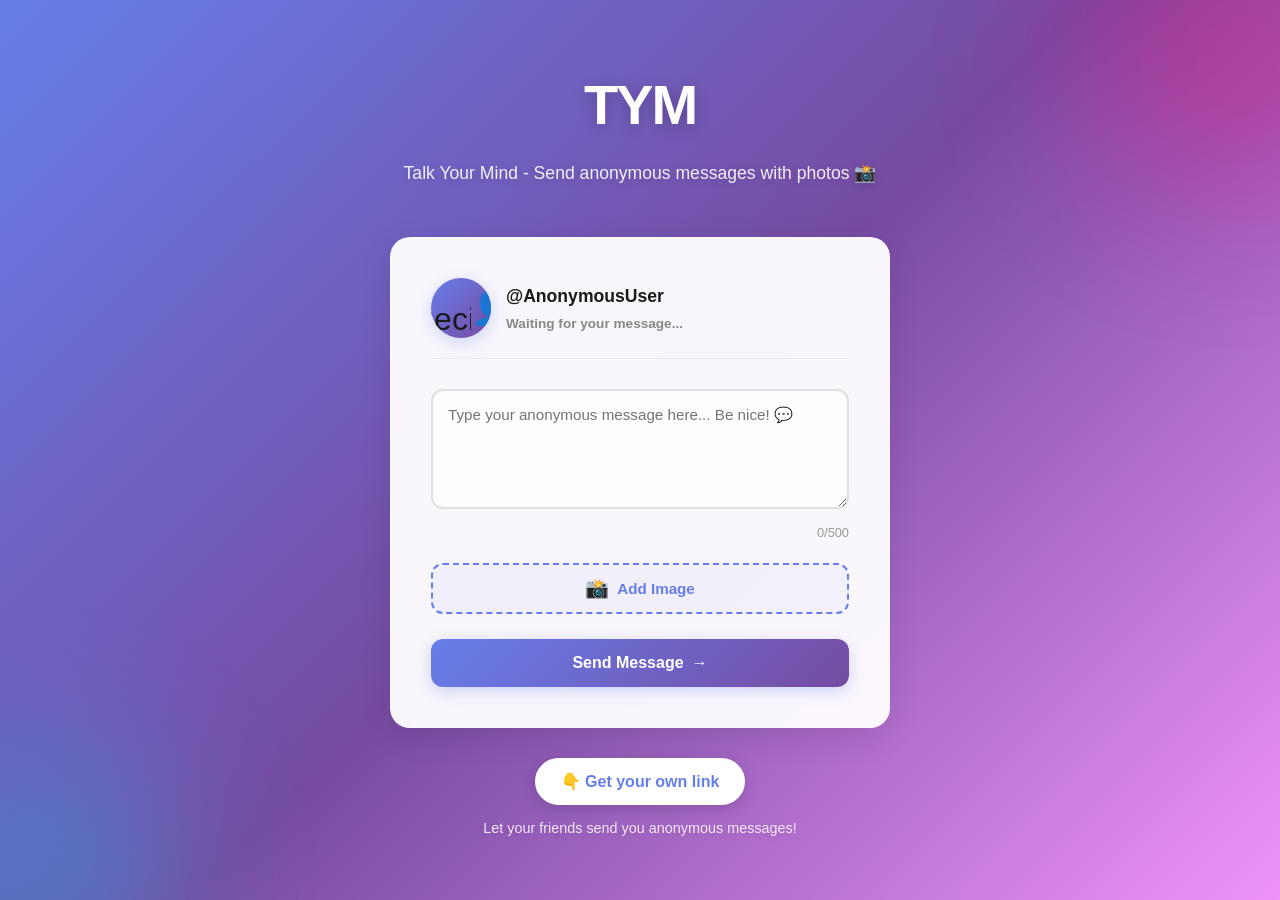
==== index.html @ b66834a2 "Update" ====
<!DOCTYPE html>
<html lang="en">
<head>
    <meta charset="UTF-8">
    <meta name="viewport" content="width=device-width, initial-scale=1.0">
    <title>TYM - Talk Your Mind | Anonymous Messages + Photos</title>
    <link rel="stylesheet" href="style.css">
</head>
<body>
    <!-- Background Animation -->
    <div class="background">
        <div class="gradient-bg"></div>
        <div class="blur-shapes shape1"></div>
        <div class="blur-shapes shape2"></div>
    </div>

    <!-- Main Container -->
    <div class="container">
        <!-- Header -->
        <header class="header">
            <h1 class="title">TYM</h1>
            <p class="subtitle">Talk Your Mind - Send anonymous messages with photos 📸</p>
        </header>

        <!-- Hero Section - Message Card -->
        <div class="card">
            <!-- User Profile Section -->
            <div class="profile-section">
                <div class="avatar-placeholder">
                    <img id="recipientAvatar" class="recipient-avatar" src="" alt="Recipient avatar">
                    <span id="recipientAvatarFallback" class="avatar-fallback">👤</span>
                </div>
                <div class="profile-info">
                    <h2 class="username">@AnonymousUser</h2>
                    <p class="status">Waiting for your message...</p>
                </div>
            </div>

            <!-- Message Input -->
            <div class="input-group">
                <textarea 
                    id="messageInput" 
                    class="message-textarea" 
                    placeholder="Type your anonymous message here... Be nice! 💬"
                    maxlength="500"
                ></textarea>
                <div class="char-count">
                    <span id="charCount">0</span>/500
                </div>
            </div>

            <!-- Image Upload Section -->
            <div class="image-upload-section">
                <input 
                    type="file" 
                    id="imageInput" 
                    class="file-input" 
                    accept="image/*"
                    style="display: none;"
                >
                <button class="btn-add-image" id="addImageBtn">
                    <span class="icon">📸</span> Add Image
                </button>
                
                <!-- Image Preview -->
                <div id="imagePreview" class="image-preview hidden">
                    <div class="preview-content">
                        <img id="previewImg" src="" alt="Preview">
                        <button class="btn-remove-image" id="removeImageBtn">✕</button>
                    </div>
                    <p class="file-name" id="fileName"></p>
                </div>
            </div>

            <!-- Send Button -->
            <button class="btn-send" id="sendBtn">
                <span>Send Message</span>
                <span class="arrow">→</span>
            </button>
        </div>

        <!-- Get Your Own Link -->
        <div class="get-own-section">
            <button class="btn-get-link" onclick="window.location.href='./signup.html'">
                👇 Get your own link
            </button>
            <p class="get-own-text">Let your friends send you anonymous messages!</p>
        </div>

        <!-- Success Animation -->
        <div id="successMessage" class="success-message hidden">
            <div class="success-content">
                <h2>Message Sent!</h2>
                <p>Your anonymous message has been submitted.</p>
                <button class="btn-ok" onclick="closeSuccess()">Awesome!</button>
            </div>
        </div>
    </div>

    <script type="module" src="script.js"></script>
</body>
</html>
---- style.css ----
/* ================================
   GLOBAL STYLES & RESET
   ================================ */

* {
    margin: 0;
    padding: 0;
    box-sizing: border-box;
}

html, body {
    width: 100%;
    height: 100%;
    overflow-x: hidden;
}

body {
    font-family: -apple-system, BlinkMacSystemFont, 'Segoe UI', 'Roboto', 'Oxygen', 'Ubuntu', 'Cantarell', sans-serif;
    color: #1a1a1a;
    line-height: 1.6;
}

/* ================================
   BACKGROUND & ANIMATIONS
   ================================ */

.background {
    position: fixed;
    top: 0;
    left: 0;
    width: 100%;
    height: 100%;
    z-index: -1;
    overflow: hidden;
}

.gradient-bg {
    position: absolute;
    width: 100%;
    height: 100%;
    background: linear-gradient(135deg, #667eea 0%, #764ba2 25%, #f093fb 50%, #4facfe 75%, #00f2fe 100%);
    animation: gradientShift 8s ease infinite;
    background-size: 200% 200%;
}

@keyframes gradientShift {
    0% {
        background-position: 0% 50%;
    }
    50% {
        background-position: 100% 50%;
    }
    100% {
        background-position: 0% 50%;
    }
}

.blur-shapes {
    position: absolute;
    border-radius: 50%;
    filter: blur(80px);
    opacity: 0.3;
}

.shape1 {
    width: 300px;
    height: 300px;
    background: #ff006e;
    top: -100px;
    right: -100px;
    animation: float 6s ease-in-out infinite;
}

.shape2 {
    width: 250px;
    height: 250px;
    background: #00d9ff;
    bottom: -100px;
    left: -80px;
    animation: float 8s ease-in-out infinite reverse;
}

@keyframes float {
    0%, 100% {
        transform: translateY(0px);
    }
    50% {
        transform: translateY(-30px);
    }
}

/* ================================
   CONTAINER
   ================================ */

.container {
    position: relative;
    z-index: 1;
    width: 100%;
    min-height: 100vh;
    display: flex;
    flex-direction: column;
    align-items: center;
    justify-content: center;
    padding: 20px;
    gap: 30px;
}

/* ================================
   HEADER
   ================================ */

.header {
    text-align: center;
    margin-bottom: 20px;
    animation: slideIn 0.6s ease-out;
}

.title {
    font-size: 3.5rem;
    font-weight: 900;
    color: white;
    text-shadow: 0 4px 15px rgba(0, 0, 0, 0.2);
    margin-bottom: 10px;
    letter-spacing: -2px;
}

.subtitle {
    font-size: 1.1rem;
    color: rgba(255, 255, 255, 0.9);
    text-shadow: 0 2px 10px rgba(0, 0, 0, 0.15);
}

@keyframes slideIn {
    from {
        opacity: 0;
        transform: translateY(-30px);
    }
    to {
        opacity: 1;
        transform: translateY(0);
    }
}

/* ================================
   CARD (GLASSMORPHISM)
   ================================ */

.card {
    background: rgba(255, 255, 255, 0.95);
    backdrop-filter: blur(10px);
    border-radius: 20px;
    padding: 40px;
    box-shadow: 0 8px 32px rgba(0, 0, 0, 0.1), inset 0 1px 2px rgba(255, 255, 255, 0.4);
    border: 1px solid rgba(255, 255, 255, 0.2);
    width: 100%;
    max-width: 500px;
    animation: cardSlideIn 0.6s ease-out 0.2s both;
}

@keyframes cardSlideIn {
    from {
        opacity: 0;
        transform: translateY(50px);
    }
    to {
        opacity: 1;
        transform: translateY(0);
    }
}

/* ================================
   PROFILE SECTION
   ================================ */

.profile-section {
    display: flex;
    align-items: center;
    gap: 15px;
    margin-bottom: 30px;
    padding-bottom: 20px;
    border-bottom: 1px solid rgba(0, 0, 0, 0.05);
}

.avatar-placeholder {
    width: 60px;
    height: 60px;
    border-radius: 50%;
    background: linear-gradient(135deg, #667eea, #764ba2);
    display: flex;
    align-items: center;
    justify-content: center;
    font-size: 2rem;
    box-shadow: 0 4px 15px rgba(102, 126, 234, 0.3);
    overflow: hidden;
}

.recipient-avatar {
    width: 100%;
    height: 100%;
    object-fit: cover;
    display: block;
}

.recipient-avatar.hidden {
    display: none;
}

.avatar-fallback {
    display: inline-flex;
    align-items: center;
    justify-content: center;
}

.avatar-fallback.hidden {
    display: none;
}

.profile-info h2 {
    font-size: 1.1rem;
    font-weight: 700;
    color: #1a1a1a;
    margin-bottom: 3px;
}

.profile-info p {
    font-size: 0.85rem;
    color: #888;
}

.status {
    font-size: 1rem;
    font-weight: 700;
    color: #2f2f2f;
}

/* ================================
   PROMPT TEXT
   ================================ */

.prompt-text {
    margin-bottom: 25px;
}

.prompt-text h3 {
    font-size: 1.3rem;
    font-weight: 600;
    color: #1a1a1a;
    line-height: 1.4;
}

/* ================================
   INPUT GROUP
   ================================ */

.input-group {
    margin-bottom: 20px;
    position: relative;
}

.message-textarea {
    width: 100%;
    min-height: 120px;
    padding: 15px;
    border: 2px solid #e0e0e0;
    border-radius: 12px;
    font-family: inherit;
    font-size: 0.95rem;
    resize: vertical;
    transition: all 0.3s ease;
    background: rgba(255, 255, 255, 0.7);
}

.message-textarea:focus {
    outline: none;
    border-color: #667eea;
    background: white;
    box-shadow: 0 0 0 3px rgba(102, 126, 234, 0.1);
}

.char-count {
    text-align: right;
    font-size: 0.8rem;
    color: #999;
    margin-top: 6px;
    font-weight: 500;
}

/* ================================
   IMAGE UPLOAD SECTION
   ================================ */

.image-upload-section {
    margin-bottom: 25px;
}

.btn-add-image {
    width: 100%;
    padding: 12px 16px;
    border: 2px dashed #667eea;
    background: rgba(102, 126, 234, 0.05);
    border-radius: 12px;
    font-size: 0.95rem;
    font-weight: 600;
    color: #667eea;
    cursor: pointer;
    transition: all 0.3s ease;
    display: flex;
    align-items: center;
    justify-content: center;
    gap: 8px;
}

.btn-add-image:hover {
    background: rgba(102, 126, 234, 0.15);
    border-color: #764ba2;
    color: #764ba2;
    transform: translateY(-2px);
}

.btn-add-image:active {
    transform: translateY(0);
}

.icon {
    font-size: 1.2rem;
}

/* ================================
   IMAGE PREVIEW
   ================================ */

.image-preview {
    margin-top: 15px;
    padding: 15px;
    background: rgba(102, 126, 234, 0.08);
    border-radius: 12px;
    animation: fadeIn 0.3s ease;
}

.image-preview.hidden {
    display: none;
}

@keyframes fadeIn {
    from {
        opacity: 0;
        transform: scale(0.95);
    }
    to {
        opacity: 1;
        transform: scale(1);
    }
}

.preview-content {
    position: relative;
    display: inline-block;
    width: 100%;
}

.preview-content img {
    width: 100%;
    max-height: 200px;
    object-fit: cover;
    border-radius: 8px;
    display: block;
}

.btn-remove-image {
    position: absolute;
    top: 8px;
    right: 8px;
    width: 32px;
    height: 32px;
    border-radius: 50%;
    background: rgba(0, 0, 0, 0.6);
    color: white;
    border: none;
    cursor: pointer;
    font-size: 1.2rem;
    display: flex;
    align-items: center;
    justify-content: center;
    transition: all 0.2s ease;
    backdrop-filter: blur(4px);
}

.btn-remove-image:hover {
    background: rgba(0, 0, 0, 0.8);
    transform: scale(1.1);
}

.file-name {
    font-size: 0.8rem;
    color: #667eea;
    margin-top: 8px;
    font-weight: 500;
    word-break: break-word;
}

/* ================================
   SEND BUTTON
   ================================ */

.btn-send {
    width: 100%;
    padding: 15px 20px;
    background: linear-gradient(135deg, #667eea, #764ba2);
    color: white;
    border: none;
    border-radius: 12px;
    font-size: 1rem;
    font-weight: 700;
    cursor: pointer;
    transition: all 0.3s ease;
    display: flex;
    align-items: center;
    justify-content: center;
    gap: 8px;
    box-shadow: 0 4px 15px rgba(102, 126, 234, 0.3);
}

.btn-send:hover {
    transform: translateY(-3px);
    box-shadow: 0 6px 25px rgba(102, 126, 234, 0.4);
}

.btn-send:active {
    transform: translateY(-1px);
}

.btn-send .arrow {
    transition: transform 0.3s ease;
}

.btn-send:hover .arrow {
    transform: translateX(4px);
}

/* ================================
   GET YOUR OWN LINK SECTION
   ================================ */

.get-own-section {
    text-align: center;
    animation: fadeIn 0.6s ease-out 0.4s both;
}

.btn-get-link {
    padding: 12px 24px;
    background: white;
    color: #667eea;
    border: 2px solid white;
    border-radius: 30px;
    font-size: 1rem;
    font-weight: 700;
    cursor: pointer;
    transition: all 0.3s ease;
    box-shadow: 0 4px 15px rgba(0, 0, 0, 0.15);
    display: inline-block;
}

.btn-get-link:hover {
    transform: translateY(-3px);
    box-shadow: 0 6px 25px rgba(0, 0, 0, 0.2);
}

.btn-get-link:active {
    transform: translateY(-1px);
}

.get-own-text {
    font-size: 0.9rem;
    color: rgba(255, 255, 255, 0.85);
    margin-top: 12px;
    text-shadow: 0 2px 8px rgba(0, 0, 0, 0.1);
}

/* ================================
   SUCCESS MESSAGE MODAL
   ================================ */

.success-message {
    position: fixed;
    top: 0;
    left: 0;
    width: 100%;
    height: 100%;
    background: rgba(0, 0, 0, 0.5);
    display: flex;
    align-items: center;
    justify-content: center;
    z-index: 1000;
    animation: fadeIn 0.3s ease;
    backdrop-filter: blur(4px);
}

.success-message.hidden {
    display: none;
}

.success-content {
    background: white;
    border-radius: 20px;
    padding: 40px 30px;
    text-align: center;
    max-width: 400px;
    box-shadow: 0 20px 60px rgba(0, 0, 0, 0.3);
    animation: popIn 0.4s cubic-bezier(0.34, 1.56, 0.64, 1);
}

@keyframes popIn {
    from {
        opacity: 0;
        transform: scale(0.8);
    }
    to {
        opacity: 1;
        transform: scale(1);
    }
}

.success-content h2 {
    font-size: 1.8rem;
    color: #667eea;
    margin-bottom: 12px;
}

.success-content p {
    font-size: 0.95rem;
    color: #666;
    margin-bottom: 24px;
}

.btn-ok {
    padding: 12px 32px;
    background: linear-gradient(135deg, #667eea, #764ba2);
    color: white;
    border: none;
    border-radius: 8px;
    font-weight: 700;
    cursor: pointer;
    transition: all 0.3s ease;
    font-size: 0.95rem;
}

.btn-ok:hover {
    transform: translateY(-2px);
    box-shadow: 0 4px 15px rgba(102, 126, 234, 0.3);
}

/* ================================
   RESPONSIVE DESIGN
   ================================ */

@media (max-width: 768px) {
    .container {
        padding: 15px;
        gap: 20px;
    }

    .title {
        font-size: 2.5rem;
    }

    .subtitle {
        font-size: 1rem;
    }

    .card {
        padding: 25px;
        max-width: 100%;
    }

    .prompt-text h3 {
        font-size: 1.1rem;
    }

    .message-textarea {
        min-height: 100px;
        font-size: 0.9rem;
    }

    .avatar-placeholder {
        width: 50px;
        height: 50px;
        font-size: 1.5rem;
    }

    .profile-info h2 {
        font-size: 1rem;
    }
}

@media (max-width: 480px) {
    .container {
        padding: 12px;
        gap: 15px;
    }

    .header {
        margin-bottom: 10px;
    }

    .title {
        font-size: 2rem;
        letter-spacing: -1px;
    }

    .subtitle {
        font-size: 0.9rem;
    }

    .card {
        padding: 20px;
        border-radius: 16px;
    }

    .profile-section {
        gap: 12px;
        margin-bottom: 20px;
    }

    .prompt-text h3 {
        font-size: 1rem;
    }

    .btn-send,
    .btn-add-image {
        padding: 12px 15px;
        font-size: 0.9rem;
    }

    .success-content {
        padding: 30px 20px;
        max-width: 90%;
    }

    .success-content h2 {
        font-size: 1.5rem;
    }
}

@media (max-width: 360px) {
    .container {
        padding: 10px;
    }

    .title {
        font-size: 1.7rem;
    }

    .subtitle {
        font-size: 0.85rem;
    }

    .card {
        padding: 16px;
    }

    .btn-send,
    .btn-add-image,
    .btn-get-link {
        font-size: 0.85rem;
        padding: 11px 12px;
    }
}
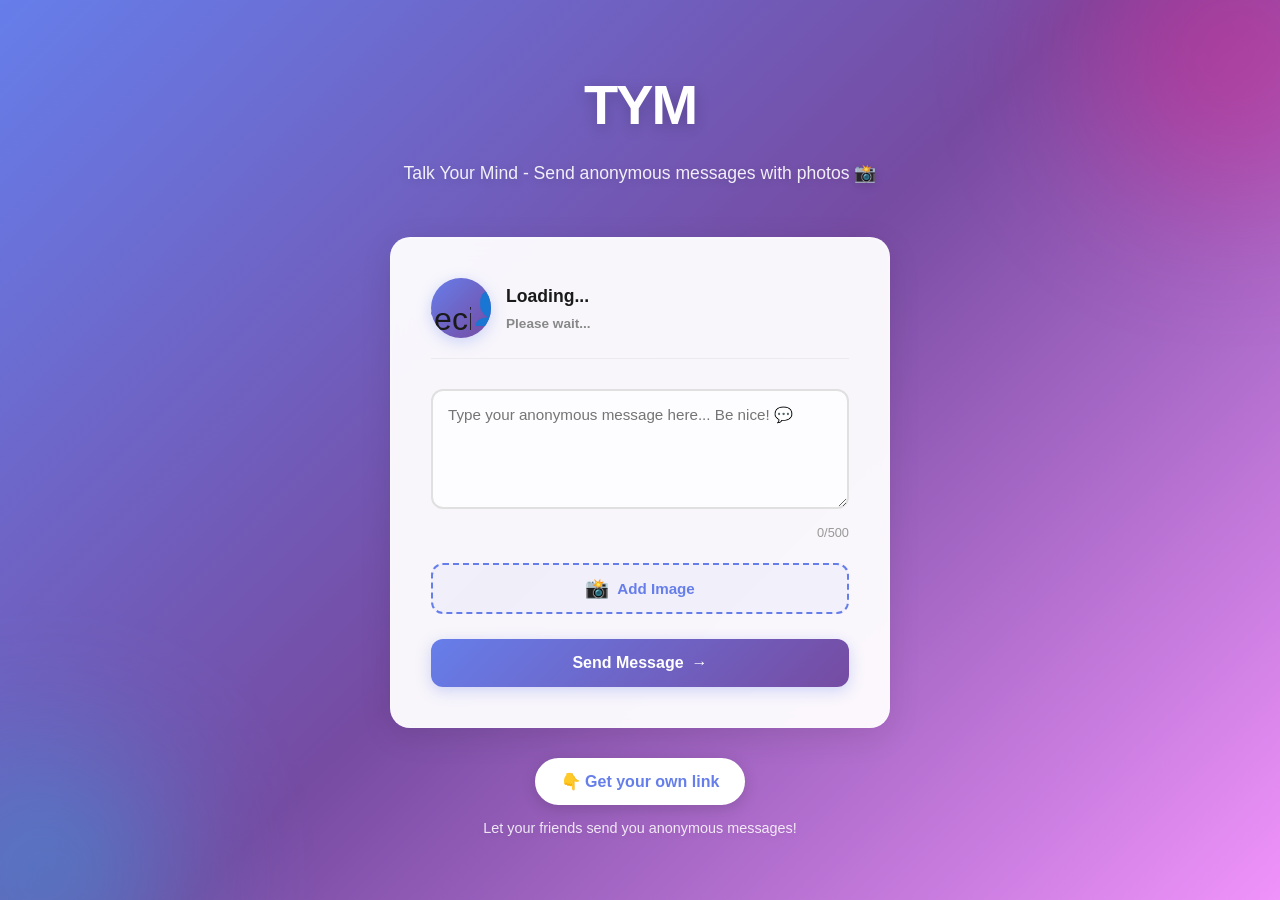
==== commit d8b9db59: "Reboot" ====
--- a/index.html
+++ b/index.html
@@ -5,10 +5,17 @@
     <meta name="viewport" content="width=device-width, initial-scale=1.0">
     <title>TYM - Talk Your Mind | Anonymous Messages + Photos</title>
     <link rel="stylesheet" href="style.css">
+    <!-- PWA -->
+    <link rel="manifest" href="./manifest.json">
+    <meta name="theme-color" content="#667eea">
+    <meta name="apple-mobile-web-app-capable" content="yes">
+    <meta name="apple-mobile-web-app-status-bar-style" content="black-translucent">
+    <meta name="apple-mobile-web-app-title" content="TYM">
+    <link rel="apple-touch-icon" href="./assets/tym-logo.png">
 </head>
 <body>
     <!-- Background Animation -->
-    <div class="background">
+    <div class="background" aria-hidden="true">
         <div class="gradient-bg"></div>
         <div class="blur-shapes shape1"></div>
         <div class="blur-shapes shape2"></div>
@@ -28,54 +35,58 @@
             <div class="profile-section">
                 <div class="avatar-placeholder">
                     <img id="recipientAvatar" class="recipient-avatar" src="" alt="Recipient avatar">
-                    <span id="recipientAvatarFallback" class="avatar-fallback">👤</span>
+                    <span id="recipientAvatarFallback" class="avatar-fallback" aria-hidden="true">👤</span>
                 </div>
                 <div class="profile-info">
-                    <h2 class="username">@AnonymousUser</h2>
-                    <p class="status">Waiting for your message...</p>
+                    <h2 class="username">Loading...</h2>
+                    <p class="status">Please wait...</p>
                 </div>
             </div>
 
             <!-- Message Input -->
             <div class="input-group">
-                <textarea 
-                    id="messageInput" 
-                    class="message-textarea" 
+                <label for="messageInput" class="sr-only">Your anonymous message</label>
+                <textarea
+                    id="messageInput"
+                    class="message-textarea"
                     placeholder="Type your anonymous message here... Be nice! 💬"
                     maxlength="500"
+                    aria-label="Your anonymous message"
+                    aria-describedby="charCountGroup"
                 ></textarea>
-                <div class="char-count">
+                <div class="char-count" id="charCountGroup" role="status" aria-live="polite">
                     <span id="charCount">0</span>/500
                 </div>
             </div>
 
             <!-- Image Upload Section -->
             <div class="image-upload-section">
-                <input 
-                    type="file" 
-                    id="imageInput" 
-                    class="file-input" 
+                <input
+                    type="file"
+                    id="imageInput"
+                    class="file-input"
                     accept="image/*"
                     style="display: none;"
+                    aria-label="Attach an image"
                 >
-                <button class="btn-add-image" id="addImageBtn">
-                    <span class="icon">📸</span> Add Image
+                <button class="btn-add-image" id="addImageBtn" aria-label="Add an image to your message">
+                    <span class="icon" aria-hidden="true">📸</span> Add Image
                 </button>
-                
+
                 <!-- Image Preview -->
-                <div id="imagePreview" class="image-preview hidden">
+                <div id="imagePreview" class="image-preview hidden" role="region" aria-label="Image preview">
                     <div class="preview-content">
-                        <img id="previewImg" src="" alt="Preview">
-                        <button class="btn-remove-image" id="removeImageBtn">✕</button>
+                        <img id="previewImg" src="" alt="Your attached image preview">
+                        <button class="btn-remove-image" id="removeImageBtn" aria-label="Remove attached image">✕</button>
                     </div>
                     <p class="file-name" id="fileName"></p>
                 </div>
             </div>
 
             <!-- Send Button -->
-            <button class="btn-send" id="sendBtn">
+            <button class="btn-send" id="sendBtn" aria-label="Send anonymous message">
                 <span>Send Message</span>
-                <span class="arrow">→</span>
+                <span class="arrow" aria-hidden="true">→</span>
             </button>
         </div>
 
@@ -88,15 +99,22 @@
         </div>
 
         <!-- Success Animation -->
-        <div id="successMessage" class="success-message hidden">
+        <div id="successMessage" class="success-message hidden" role="dialog" aria-modal="true" aria-label="Message sent successfully">
             <div class="success-content">
+                <div class="success-icon" aria-hidden="true">🎉</div>
                 <h2>Message Sent!</h2>
-                <p>Your anonymous message has been submitted.</p>
-                <button class="btn-ok" onclick="closeSuccess()">Awesome!</button>
+                <p>Your anonymous message has been delivered.</p>
+                <div class="success-actions">
+                    <button class="btn-send-another" onclick="closeSuccess()">Send Another</button>
+                    <button class="btn-ok" onclick="closeSuccess()">Done</button>
+                </div>
             </div>
         </div>
     </div>
 
+    <!-- Toast Notification -->
+    <div id="toast" class="toast hidden" role="status" aria-live="polite" aria-atomic="true"></div>
+
     <script type="module" src="script.js"></script>
 </body>
 </html>
--- a/style.css
+++ b/style.css
@@ -666,3 +666,248 @@
         padding: 11px 12px;
     }
 }
+
+/* ================================
+   TOAST NOTIFICATION
+   ================================ */
+
+.toast {
+    position: fixed;
+    left: 50%;
+    transform: translateX(-50%);
+    bottom: 28px;
+    background: linear-gradient(135deg, #667eea, #764ba2);
+    color: #fff;
+    padding: 12px 22px;
+    border-radius: 10px;
+    font-size: 0.9rem;
+    font-weight: 600;
+    box-shadow: 0 4px 20px rgba(0,0,0,0.25);
+    z-index: 2000;
+    min-width: 200px;
+    max-width: 90vw;
+    text-align: center;
+    white-space: pre-wrap;
+    word-break: break-word;
+}
+
+.toast.error {
+    background: linear-gradient(135deg, #e53e3e, #c53030);
+}
+
+.toast.hidden {
+    display: none;
+}
+
+/* ================================
+   CHAR COUNT WARNINGS
+   ================================ */
+
+.char-count.warn {
+    color: #dd6b20;
+    font-weight: 600;
+}
+
+.char-count.danger {
+    color: #e53e3e;
+    font-weight: 700;
+}
+
+/* ================================
+   SUCCESS MODAL IMPROVEMENTS
+   ================================ */
+
+.success-icon {
+    font-size: 2.5rem;
+    margin-bottom: 10px;
+}
+
+.success-actions {
+    display: flex;
+    gap: 12px;
+    justify-content: center;
+    flex-wrap: wrap;
+    margin-top: 4px;
+}
+
+.btn-send-another {
+    padding: 12px 24px;
+    background: transparent;
+    color: #667eea;
+    border: 2px solid #667eea;
+    border-radius: 8px;
+    font-weight: 700;
+    cursor: pointer;
+    transition: all 0.2s ease;
+    font-size: 0.95rem;
+}
+
+.btn-send-another:hover {
+    background: rgba(102, 126, 234, 0.08);
+    transform: translateY(-2px);
+}
+
+/* Screen reader only */
+.sr-only {
+    position: absolute;
+    width: 1px;
+    height: 1px;
+    padding: 0;
+    margin: -1px;
+    overflow: hidden;
+    clip: rect(0,0,0,0);
+    white-space: nowrap;
+    border: 0;
+}
+
+/* ================================
+   LOADING STATE - SEND PAGE
+   ================================ */
+
+.btn-send:disabled {
+    opacity: 0.65;
+    cursor: not-allowed;
+    transform: none !important;
+    box-shadow: none !important;
+}
+
+/* Additional responsive hardening */
+@media (max-height: 700px) {
+    .container {
+        justify-content: flex-start;
+        padding-top: 24px;
+        padding-bottom: 24px;
+    }
+
+    .header {
+        margin-bottom: 12px;
+    }
+}
+
+@media (max-width: 360px) {
+    .success-content {
+        width: 92vw;
+        padding: 24px 16px;
+    }
+}
+
+/* Device preset tuning */
+@media (max-width: 390px) and (max-height: 844px) {
+    .card {
+        padding: 18px;
+    }
+
+    .title {
+        font-size: 1.9rem;
+    }
+
+    .subtitle {
+        font-size: 0.88rem;
+    }
+}
+
+@media (min-width: 768px) and (max-width: 1024px) {
+    .card {
+        max-width: 560px;
+    }
+
+    .title {
+        font-size: 3rem;
+    }
+}
+
+@media (min-width: 1440px) {
+    .container {
+        gap: 36px;
+    }
+
+    .title {
+        font-size: 4rem;
+    }
+
+    .card {
+        max-width: 560px;
+        padding: 44px;
+    }
+}
+
+/* Final viewport polish */
+@media (max-width: 375px) and (max-height: 667px) {
+    .container {
+        padding-top: 14px;
+        gap: 12px;
+    }
+
+    .title {
+        font-size: 1.7rem;
+    }
+
+    .subtitle {
+        font-size: 0.82rem;
+    }
+
+    .card {
+        padding: 14px;
+        border-radius: 14px;
+    }
+
+    .message-textarea {
+        min-height: 84px;
+    }
+}
+
+@media (min-width: 768px) and (max-width: 834px) and (orientation: portrait) {
+    .container {
+        padding: 24px;
+        gap: 26px;
+    }
+
+    .title {
+        font-size: 3.2rem;
+    }
+
+    .card {
+        max-width: 620px;
+    }
+}
+
+@media (min-width: 1900px) and (min-height: 1000px) {
+    .title {
+        font-size: 4.3rem;
+    }
+
+    .subtitle {
+        font-size: 1.2rem;
+    }
+
+    .card {
+        max-width: 620px;
+        padding: 48px;
+    }
+}
+
+@media (max-height: 500px) and (orientation: landscape) {
+    .container {
+        justify-content: flex-start;
+        padding-top: 12px;
+        padding-bottom: 12px;
+        gap: 10px;
+    }
+
+    .title {
+        font-size: 1.8rem;
+    }
+
+    .subtitle {
+        font-size: 0.84rem;
+    }
+
+    .card {
+        max-width: 620px;
+        padding: 14px;
+    }
+
+    .message-textarea {
+        min-height: 70px;
+    }
+}
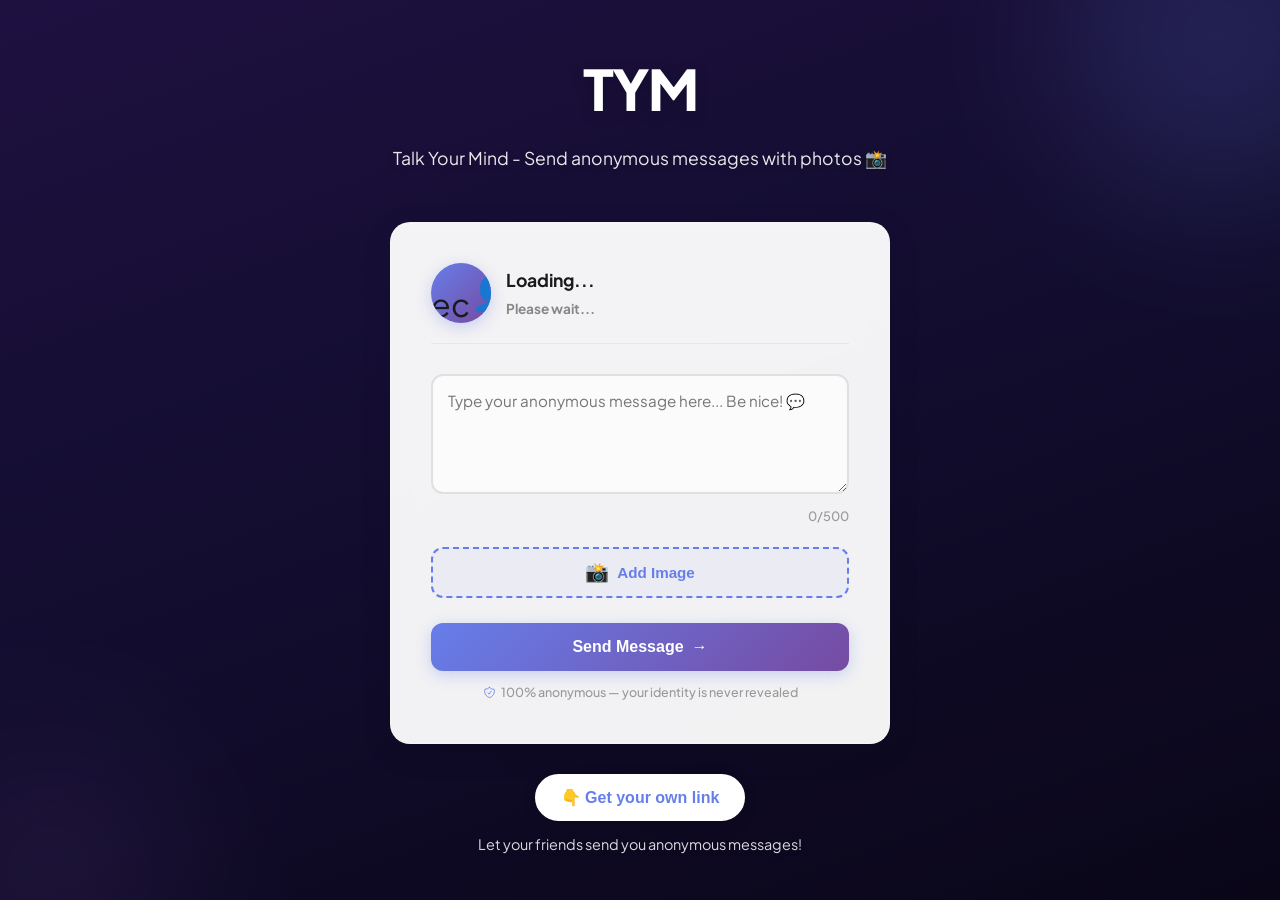
==== commit d2de51e4: "UI update" ====
--- a/index.html
+++ b/index.html
@@ -4,6 +4,7 @@
     <meta charset="UTF-8">
     <meta name="viewport" content="width=device-width, initial-scale=1.0">
     <title>TYM - Talk Your Mind | Anonymous Messages + Photos</title>
+    <link href="https://fonts.googleapis.com/css2?family=Plus+Jakarta+Sans:wght@400;500;600;700;800&display=swap" rel="stylesheet">
     <link rel="stylesheet" href="style.css">
     <!-- PWA -->
     <link rel="manifest" href="./manifest.json">
@@ -88,6 +89,12 @@
                 <span>Send Message</span>
                 <span class="arrow" aria-hidden="true">→</span>
             </button>
+
+            <!-- Trust signal -->
+            <p class="trust-line">
+                <svg xmlns="http://www.w3.org/2000/svg" fill="none" viewBox="0 0 24 24" stroke-width="1.5" stroke="currentColor" width="13" height="13" aria-hidden="true"><path stroke-linecap="round" stroke-linejoin="round" d="M9 12.75 11.25 15 15 9.75m-3-7.036A11.959 11.959 0 0 1 3.598 6 11.99 11.99 0 0 0 3 9.749c0 5.592 3.824 10.29 9 11.623 5.176-1.332 9-6.03 9-11.622 0-1.31-.21-2.571-.598-3.751h-.152c-3.196 0-6.1-1.248-8.25-3.285Z"/></svg>
+                100% anonymous — your identity is never revealed
+            </p>
         </div>
 
         <!-- Get Your Own Link -->
--- a/style.css
+++ b/style.css
@@ -15,7 +15,7 @@
 }
 
 body {
-    font-family: -apple-system, BlinkMacSystemFont, 'Segoe UI', 'Roboto', 'Oxygen', 'Ubuntu', 'Cantarell', sans-serif;
+    font-family: 'Plus Jakarta Sans', -apple-system, BlinkMacSystemFont, 'Segoe UI', sans-serif;
     color: #1a1a1a;
     line-height: 1.6;
 }
@@ -38,21 +38,7 @@
     position: absolute;
     width: 100%;
     height: 100%;
-    background: linear-gradient(135deg, #667eea 0%, #764ba2 25%, #f093fb 50%, #4facfe 75%, #00f2fe 100%);
-    animation: gradientShift 8s ease infinite;
-    background-size: 200% 200%;
-}
-
-@keyframes gradientShift {
-    0% {
-        background-position: 0% 50%;
-    }
-    50% {
-        background-position: 100% 50%;
-    }
-    100% {
-        background-position: 0% 50%;
-    }
+    background: linear-gradient(160deg, #1e1040 0%, #120d2e 50%, #0a0618 100%);
 }
 
 .blur-shapes {
@@ -63,30 +49,21 @@
 }
 
 .shape1 {
-    width: 300px;
-    height: 300px;
-    background: #ff006e;
-    top: -100px;
+    width: 320px;
+    height: 320px;
+    background: #667eea;
+    top: -120px;
     right: -100px;
-    animation: float 6s ease-in-out infinite;
+    opacity: 0.18;
 }
 
 .shape2 {
-    width: 250px;
-    height: 250px;
-    background: #00d9ff;
+    width: 260px;
+    height: 260px;
+    background: #764ba2;
     bottom: -100px;
     left: -80px;
-    animation: float 8s ease-in-out infinite reverse;
-}
-
-@keyframes float {
-    0%, 100% {
-        transform: translateY(0px);
-    }
-    50% {
-        transform: translateY(-30px);
-    }
+    opacity: 0.15;
 }
 
 /* ================================
@@ -436,6 +413,23 @@
 
 .btn-send:hover .arrow {
     transform: translateX(4px);
+}
+
+/* Trust line */
+.trust-line {
+    display: flex;
+    align-items: center;
+    justify-content: center;
+    gap: 5px;
+    font-size: 0.78rem;
+    color: #999;
+    margin-top: 12px;
+    font-weight: 500;
+}
+
+.trust-line svg {
+    color: #667eea;
+    flex-shrink: 0;
 }
 
 /* ================================
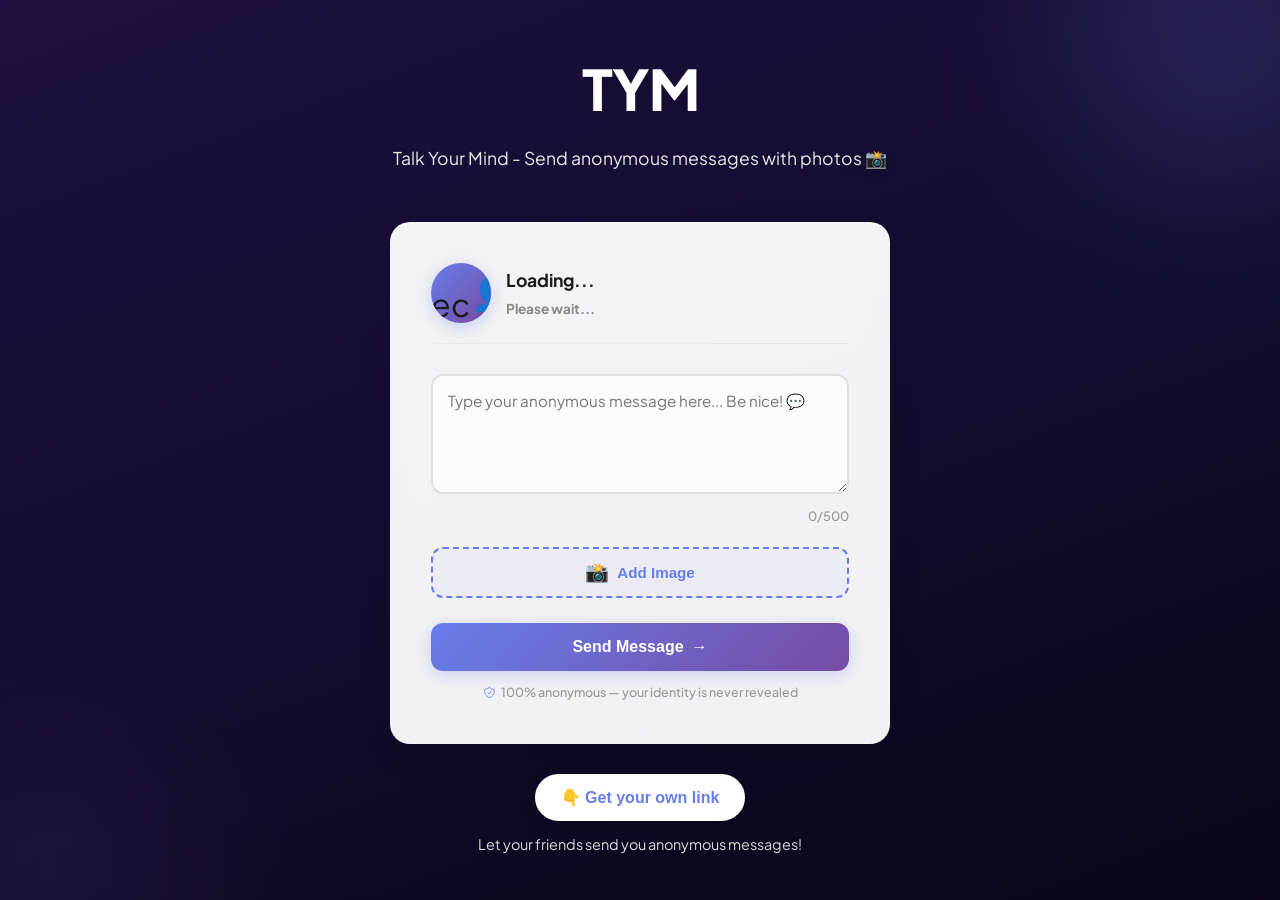
==== commit dbf03143: "Notification Push" ====
--- a/index.html
+++ b/index.html
@@ -4,6 +4,8 @@
     <meta charset="UTF-8">
     <meta name="viewport" content="width=device-width, initial-scale=1.0">
     <title>TYM - Talk Your Mind | Anonymous Messages + Photos</title>
+    <link rel="icon" type="image/png" sizes="32x32" href="./assets/favicon-32.png">
+    <link rel="icon" type="image/png" sizes="16x16" href="./assets/favicon-16.png">
     <link href="https://fonts.googleapis.com/css2?family=Plus+Jakarta+Sans:wght@400;500;600;700;800&display=swap" rel="stylesheet">
     <link rel="stylesheet" href="style.css">
     <!-- PWA -->
@@ -12,7 +14,7 @@
     <meta name="apple-mobile-web-app-capable" content="yes">
     <meta name="apple-mobile-web-app-status-bar-style" content="black-translucent">
     <meta name="apple-mobile-web-app-title" content="TYM">
-    <link rel="apple-touch-icon" href="./assets/tym-logo.png">
+    <link rel="apple-touch-icon" href="./assets/apple-touch-icon.png">
 </head>
 <body>
     <!-- Background Animation -->
--- a/style.css
+++ b/style.css
@@ -94,12 +94,12 @@
 }
 
 .title {
-    font-size: 3.5rem;
+    font-size: clamp(1.9rem, 6vw, 3.5rem);
     font-weight: 900;
     color: white;
     text-shadow: 0 4px 15px rgba(0, 0, 0, 0.2);
     margin-bottom: 10px;
-    letter-spacing: -2px;
+    letter-spacing: clamp(-1px, -0.04em, -2px);
 }
 
 .subtitle {
